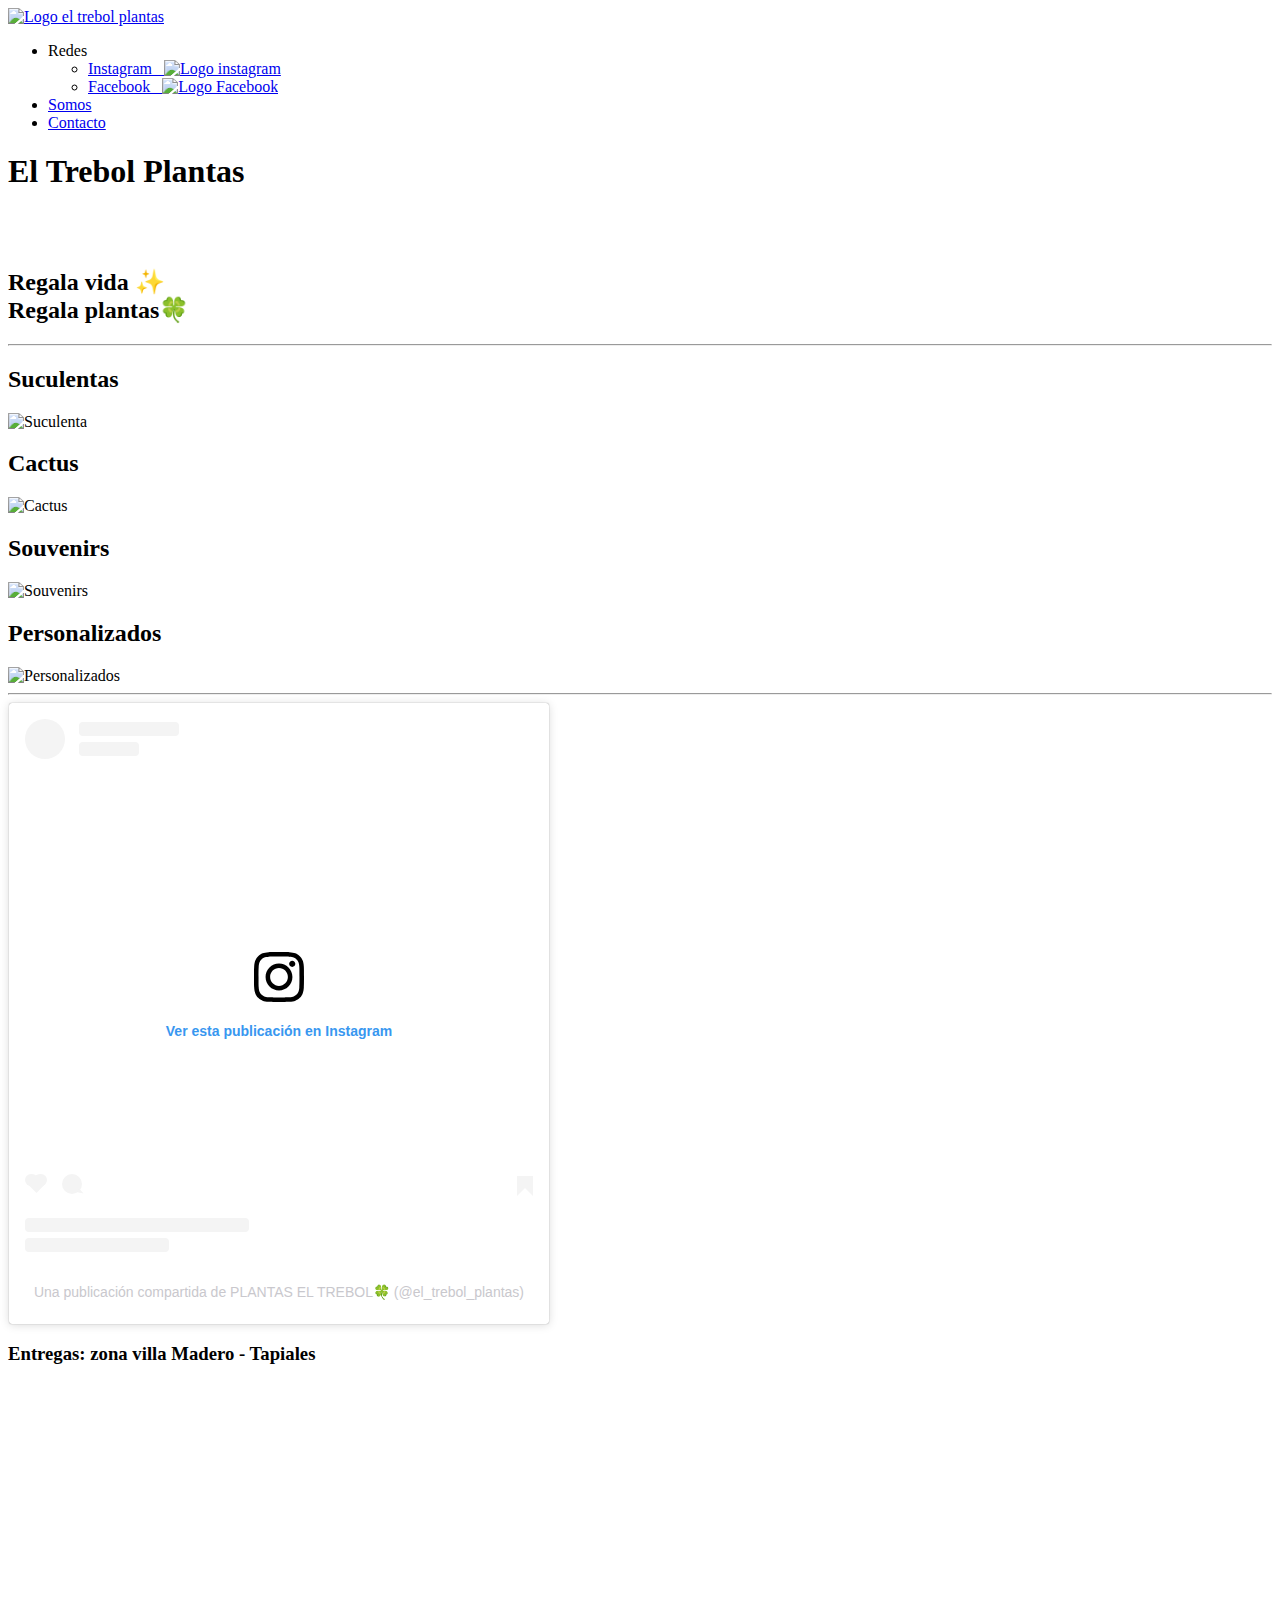
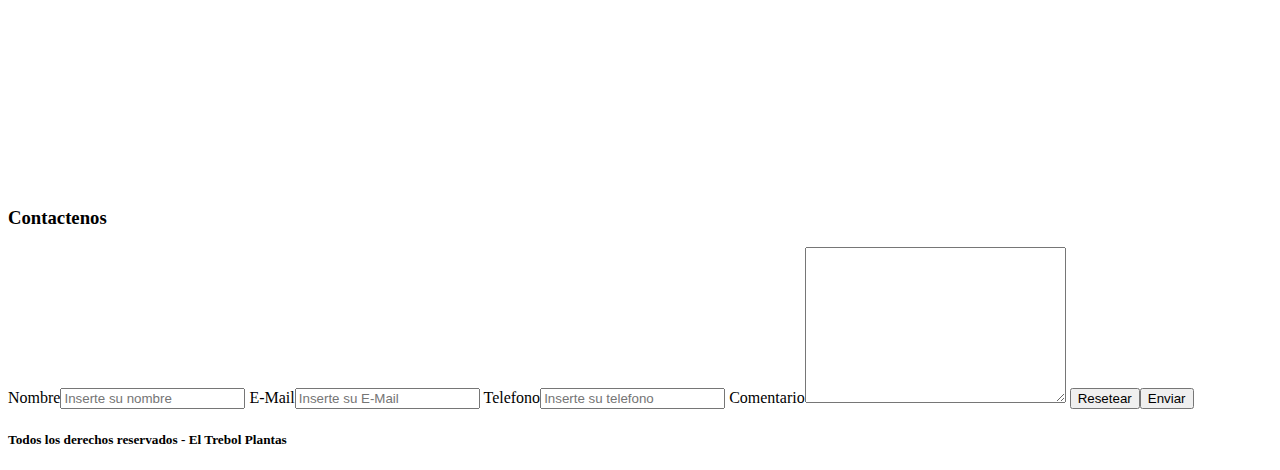
==== index.html @ a26e3735 "se modifica el link al css para deployar en github" ====
<!DOCTYPE html>
<html lang="es">
  <head>
    <meta charset="UTF-8" />
    <meta http-equiv="X-UA-Compatible" content="IE=edge" />
    <meta name="viewport" content="width=device-width, initial-scale=1.0" />
    <title>El Trebol Plantas</title>
    <link rel="stylesheet" href="./css/style.css" />
  </head>
  <body>
    <header>
      <a href="index.html"
        ><img
          src="/images/logoTrebol.jpg"
          alt="Logo el trebol plantas"
          class="logo"
      /></a>
      <nav>
        <ul class="navegacion">
          <li class="liDesplegable">
            Redes
            <ul class="listaDesplegable">
              <li class="desplegable">
                <a
                  href="https://www.instagram.com/el_trebol_plantas/"
                  target="_blank"
                  >Instagram &nbsp
                  <img src="/images/instagram.png" alt="Logo instagram"
                /></a>
              </li>
              <li class="desplegable">
                <a
                  href="https://www.facebook.com/ElTrebol.Plantas/"
                  target="_blank"
                  >Facebook &nbsp
                  <img src="/images/facebook.png" alt="Logo Facebook"
                /></a>
              </li>
            </ul>
          </li>
          <li><a href="somos.html">Somos</a></li>
          <li><a href="contacto.html">Contacto</a></li>
        </ul>
      </nav>
    </header>
    <main>
      <section class="principal">
        <h1 class="titulo"><strong>El Trebol Plantas</strong></h1>
        <br /><br />
        <h2 class="subtitulo">
          Regala vida ✨<br />
          Regala plantas🍀
        </h2>
      </section>
      <hr />
      <section class="productos">
        <div class="caja">
          <h2>Suculentas</h2>
          <img src="" alt="Suculenta" />
        </div>
        <div class="caja">
          <h2>Cactus</h2>
          <img src="" alt="Cactus" />
        </div>
        <div class="caja">
          <h2>Souvenirs</h2>
          <img src="" alt="Souvenirs" />
        </div>
        <div class="caja">
          <h2>Personalizados</h2>
          <img src="" alt="Personalizados" />
        </div>
      </section>
      <hr />
      <section>
        <blockquote
          class="instagram-media"
          data-instgrm-captioned
          data-instgrm-permalink="https://www.instagram.com/reel/CUITDx6glBO/?utm_source=ig_embed&amp;utm_campaign=loading"
          data-instgrm-version="14"
          style="
            background: #fff;
            border: 0;
            border-radius: 3px;
            box-shadow: 0 0 1px 0 rgba(0, 0, 0, 0.5),
              0 1px 10px 0 rgba(0, 0, 0, 0.15);
            margin: 1px;
            max-width: 540px;
            min-width: 326px;
            padding: 0;
            width: 99.375%;
            width: -webkit-calc(100% - 2px);
            width: calc(100% - 2px);
          "
        >
          <div style="padding: 16px">
            <a
              href="https://www.instagram.com/reel/CUITDx6glBO/?utm_source=ig_embed&amp;utm_campaign=loading"
              style="
                background: #ffffff;
                line-height: 0;
                padding: 0 0;
                text-align: center;
                text-decoration: none;
                width: 100%;
              "
              target="_blank"
            >
              <div
                style="display: flex; flex-direction: row; align-items: center"
              >
                <div
                  style="
                    background-color: #f4f4f4;
                    border-radius: 50%;
                    flex-grow: 0;
                    height: 40px;
                    margin-right: 14px;
                    width: 40px;
                  "
                ></div>
                <div
                  style="
                    display: flex;
                    flex-direction: column;
                    flex-grow: 1;
                    justify-content: center;
                  "
                >
                  <div
                    style="
                      background-color: #f4f4f4;
                      border-radius: 4px;
                      flex-grow: 0;
                      height: 14px;
                      margin-bottom: 6px;
                      width: 100px;
                    "
                  ></div>
                  <div
                    style="
                      background-color: #f4f4f4;
                      border-radius: 4px;
                      flex-grow: 0;
                      height: 14px;
                      width: 60px;
                    "
                  ></div>
                </div>
              </div>
              <div style="padding: 19% 0"></div>
              <div
                style="
                  display: block;
                  height: 50px;
                  margin: 0 auto 12px;
                  width: 50px;
                "
              >
                <svg
                  width="50px"
                  height="50px"
                  viewBox="0 0 60 60"
                  version="1.1"
                  xmlns="https://www.w3.org/2000/svg"
                  xmlns:xlink="https://www.w3.org/1999/xlink"
                >
                  <g
                    stroke="none"
                    stroke-width="1"
                    fill="none"
                    fill-rule="evenodd"
                  >
                    <g
                      transform="translate(-511.000000, -20.000000)"
                      fill="#000000"
                    >
                      <g>
                        <path
                          d="M556.869,30.41 C554.814,30.41 553.148,32.076 553.148,34.131 C553.148,36.186 554.814,37.852 556.869,37.852 C558.924,37.852 560.59,36.186 560.59,34.131 C560.59,32.076 558.924,30.41 556.869,30.41 M541,60.657 C535.114,60.657 530.342,55.887 530.342,50 C530.342,44.114 535.114,39.342 541,39.342 C546.887,39.342 551.658,44.114 551.658,50 C551.658,55.887 546.887,60.657 541,60.657 M541,33.886 C532.1,33.886 524.886,41.1 524.886,50 C524.886,58.899 532.1,66.113 541,66.113 C549.9,66.113 557.115,58.899 557.115,50 C557.115,41.1 549.9,33.886 541,33.886 M565.378,62.101 C565.244,65.022 564.756,66.606 564.346,67.663 C563.803,69.06 563.154,70.057 562.106,71.106 C561.058,72.155 560.06,72.803 558.662,73.347 C557.607,73.757 556.021,74.244 553.102,74.378 C549.944,74.521 548.997,74.552 541,74.552 C533.003,74.552 532.056,74.521 528.898,74.378 C525.979,74.244 524.393,73.757 523.338,73.347 C521.94,72.803 520.942,72.155 519.894,71.106 C518.846,70.057 518.197,69.06 517.654,67.663 C517.244,66.606 516.755,65.022 516.623,62.101 C516.479,58.943 516.448,57.996 516.448,50 C516.448,42.003 516.479,41.056 516.623,37.899 C516.755,34.978 517.244,33.391 517.654,32.338 C518.197,30.938 518.846,29.942 519.894,28.894 C520.942,27.846 521.94,27.196 523.338,26.654 C524.393,26.244 525.979,25.756 528.898,25.623 C532.057,25.479 533.004,25.448 541,25.448 C548.997,25.448 549.943,25.479 553.102,25.623 C556.021,25.756 557.607,26.244 558.662,26.654 C560.06,27.196 561.058,27.846 562.106,28.894 C563.154,29.942 563.803,30.938 564.346,32.338 C564.756,33.391 565.244,34.978 565.378,37.899 C565.522,41.056 565.552,42.003 565.552,50 C565.552,57.996 565.522,58.943 565.378,62.101 M570.82,37.631 C570.674,34.438 570.167,32.258 569.425,30.349 C568.659,28.377 567.633,26.702 565.965,25.035 C564.297,23.368 562.623,22.342 560.652,21.575 C558.743,20.834 556.562,20.326 553.369,20.18 C550.169,20.033 549.148,20 541,20 C532.853,20 531.831,20.033 528.631,20.18 C525.438,20.326 523.257,20.834 521.349,21.575 C519.376,22.342 517.703,23.368 516.035,25.035 C514.368,26.702 513.342,28.377 512.574,30.349 C511.834,32.258 511.326,34.438 511.181,37.631 C511.035,40.831 511,41.851 511,50 C511,58.147 511.035,59.17 511.181,62.369 C511.326,65.562 511.834,67.743 512.574,69.651 C513.342,71.625 514.368,73.296 516.035,74.965 C517.703,76.634 519.376,77.658 521.349,78.425 C523.257,79.167 525.438,79.673 528.631,79.82 C531.831,79.965 532.853,80.001 541,80.001 C549.148,80.001 550.169,79.965 553.369,79.82 C556.562,79.673 558.743,79.167 560.652,78.425 C562.623,77.658 564.297,76.634 565.965,74.965 C567.633,73.296 568.659,71.625 569.425,69.651 C570.167,67.743 570.674,65.562 570.82,62.369 C570.966,59.17 571,58.147 571,50 C571,41.851 570.966,40.831 570.82,37.631"
                        ></path>
                      </g>
                    </g>
                  </g>
                </svg>
              </div>
              <div style="padding-top: 8px">
                <div
                  style="
                    color: #3897f0;
                    font-family: Arial, sans-serif;
                    font-size: 14px;
                    font-style: normal;
                    font-weight: 550;
                    line-height: 18px;
                  "
                >
                  Ver esta publicación en Instagram
                </div>
              </div>
              <div style="padding: 12.5% 0"></div>
              <div
                style="
                  display: flex;
                  flex-direction: row;
                  margin-bottom: 14px;
                  align-items: center;
                "
              >
                <div>
                  <div
                    style="
                      background-color: #f4f4f4;
                      border-radius: 50%;
                      height: 12.5px;
                      width: 12.5px;
                      transform: translateX(0px) translateY(7px);
                    "
                  ></div>
                  <div
                    style="
                      background-color: #f4f4f4;
                      height: 12.5px;
                      transform: rotate(-45deg) translateX(3px) translateY(1px);
                      width: 12.5px;
                      flex-grow: 0;
                      margin-right: 14px;
                      margin-left: 2px;
                    "
                  ></div>
                  <div
                    style="
                      background-color: #f4f4f4;
                      border-radius: 50%;
                      height: 12.5px;
                      width: 12.5px;
                      transform: translateX(9px) translateY(-18px);
                    "
                  ></div>
                </div>
                <div style="margin-left: 8px">
                  <div
                    style="
                      background-color: #f4f4f4;
                      border-radius: 50%;
                      flex-grow: 0;
                      height: 20px;
                      width: 20px;
                    "
                  ></div>
                  <div
                    style="
                      width: 0;
                      height: 0;
                      border-top: 2px solid transparent;
                      border-left: 6px solid #f4f4f4;
                      border-bottom: 2px solid transparent;
                      transform: translateX(16px) translateY(-4px) rotate(30deg);
                    "
                  ></div>
                </div>
                <div style="margin-left: auto">
                  <div
                    style="
                      width: 0px;
                      border-top: 8px solid #f4f4f4;
                      border-right: 8px solid transparent;
                      transform: translateY(16px);
                    "
                  ></div>
                  <div
                    style="
                      background-color: #f4f4f4;
                      flex-grow: 0;
                      height: 12px;
                      width: 16px;
                      transform: translateY(-4px);
                    "
                  ></div>
                  <div
                    style="
                      width: 0;
                      height: 0;
                      border-top: 8px solid #f4f4f4;
                      border-left: 8px solid transparent;
                      transform: translateY(-4px) translateX(8px);
                    "
                  ></div>
                </div>
              </div>
              <div
                style="
                  display: flex;
                  flex-direction: column;
                  flex-grow: 1;
                  justify-content: center;
                  margin-bottom: 24px;
                "
              >
                <div
                  style="
                    background-color: #f4f4f4;
                    border-radius: 4px;
                    flex-grow: 0;
                    height: 14px;
                    margin-bottom: 6px;
                    width: 224px;
                  "
                ></div>
                <div
                  style="
                    background-color: #f4f4f4;
                    border-radius: 4px;
                    flex-grow: 0;
                    height: 14px;
                    width: 144px;
                  "
                ></div></div
            ></a>
            <p
              style="
                color: #c9c8cd;
                font-family: Arial, sans-serif;
                font-size: 14px;
                line-height: 17px;
                margin-bottom: 0;
                margin-top: 8px;
                overflow: hidden;
                padding: 8px 0 7px;
                text-align: center;
                text-overflow: ellipsis;
                white-space: nowrap;
              "
            >
              <a
                href="https://www.instagram.com/reel/CUITDx6glBO/?utm_source=ig_embed&amp;utm_campaign=loading"
                style="
                  color: #c9c8cd;
                  font-family: Arial, sans-serif;
                  font-size: 14px;
                  font-style: normal;
                  font-weight: normal;
                  line-height: 17px;
                  text-decoration: none;
                "
                target="_blank"
                >Una publicación compartida de PLANTAS EL TREBOL🍀
                (@el_trebol_plantas)</a
              >
            </p>
          </div>
        </blockquote>
        <script async src="//www.instagram.com/embed.js"></script>
      </section>
    </main>
    <footer>
      <div>
        <h3>Entregas: zona villa Madero - Tapiales</h3>
        <iframe
          src="https://www.google.com/maps/embed?pb=!1m18!1m12!1m3!1d21910.16929991405!2d-58.51365869014708!3d-34.690864891636544!2m3!1f0!2f0!3f0!3m2!1i1024!2i768!4f13.1!3m3!1m2!1s0x95bcced60f1e1f29%3A0x234b05c93b0b7d67!2sPlaza%20Tapiales!5e0!3m2!1ses!2sar!4v1666838364319!5m2!1ses!2sar"
          width="600"
          height="400"
          style="border: 0"
          allowfullscreen=""
          loading="lazy"
          referrerpolicy="no-referrer-when-downgrade"
        ></iframe>
      </div>
      <div class="formulario">
        <h3>Contactenos</h3>
        <form action="">
          <label for="nombre">Nombre</label
          ><input type="text" name="nombre" placeholder="Inserte su nombre" />
          <label for="mail">E-Mail</label
          ><input type="email" name="mail" placeholder="Inserte su E-Mail" />
          <label for="tel">Telefono</label
          ><input type="number" name="tel" placeholder="Inserte su telefono" />
          <label for="comentario">Comentario</label
          ><textarea name="comentario" id="" cols="30" rows="10"></textarea>
          <button>Resetear</button><button>Enviar</button>
        </form>
      </div>
      <h5>Todos los derechos reservados - El Trebol Plantas</h5>
    </footer>
  </body>
</html>
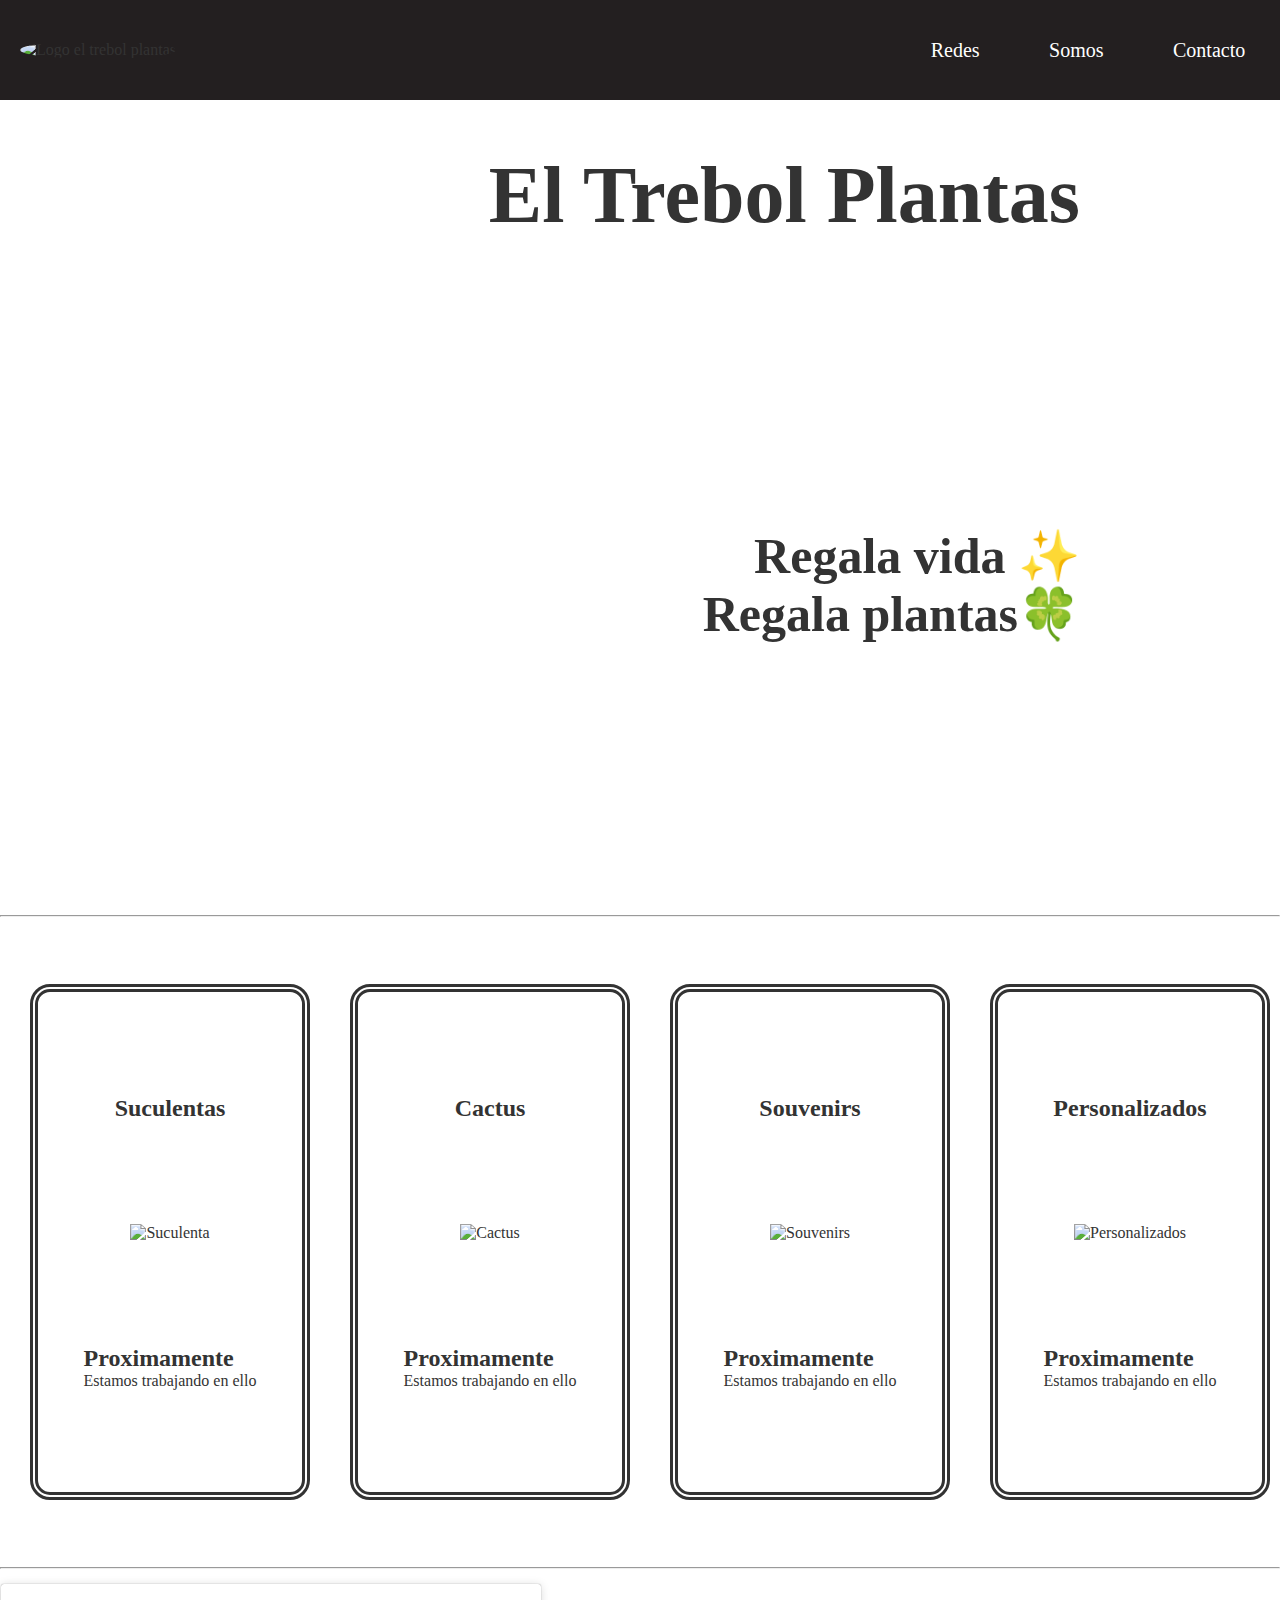
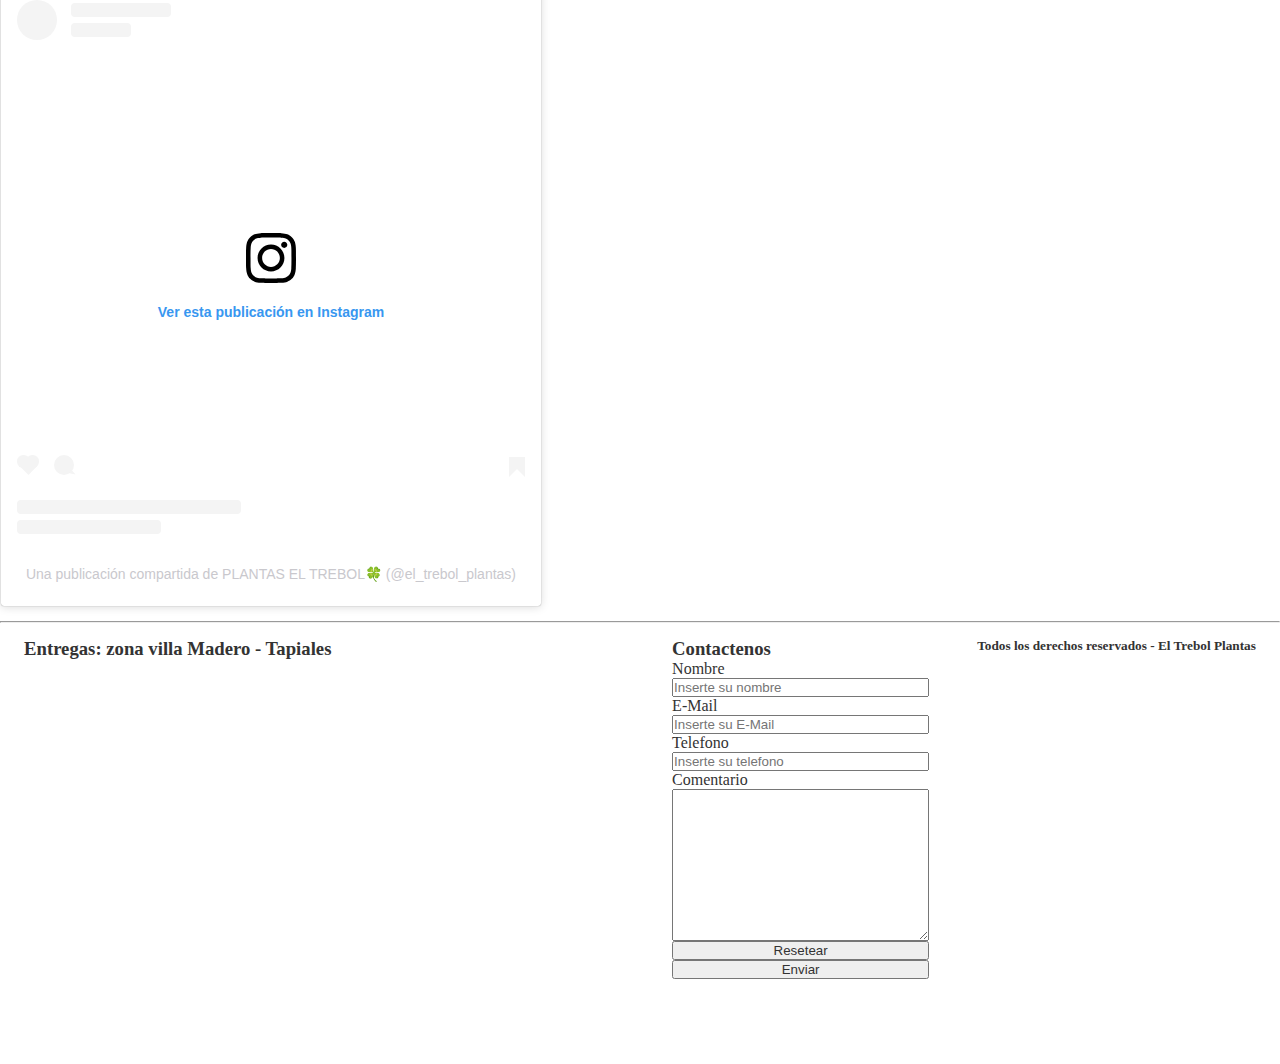
==== commit 96ad0ca1: "se modifica link para deployar en github, falta completar" ====
--- a/index.html
+++ b/index.html
@@ -11,7 +11,7 @@
     <header>
       <a href="index.html"
         ><img
-          src="/images/logoTrebol.jpg"
+          src="./images/logoTrebol.jpg"
           alt="Logo el trebol plantas"
           class="logo"
       /></a>
@@ -25,7 +25,7 @@
                   href="https://www.instagram.com/el_trebol_plantas/"
                   target="_blank"
                   >Instagram &nbsp
-                  <img src="/images/instagram.png" alt="Logo instagram"
+                  <img src="./images/instagram.png" alt="Logo instagram"
                 /></a>
               </li>
               <li class="desplegable">
@@ -33,7 +33,7 @@
                   href="https://www.facebook.com/ElTrebol.Plantas/"
                   target="_blank"
                   >Facebook &nbsp
-                  <img src="/images/facebook.png" alt="Logo Facebook"
+                  <img src="./images/facebook.png" alt="Logo Facebook"
                 /></a>
               </li>
             </ul>
@@ -57,18 +57,34 @@
         <div class="caja">
           <h2>Suculentas</h2>
           <img src="" alt="Suculenta" />
+          <div>
+            <h2>Proximamente</h2>
+            <p>Estamos trabajando en ello</p>
+          </div>
         </div>
         <div class="caja">
           <h2>Cactus</h2>
           <img src="" alt="Cactus" />
+          <div>
+            <h2>Proximamente</h2>
+            <p>Estamos trabajando en ello</p>
+          </div>
         </div>
         <div class="caja">
           <h2>Souvenirs</h2>
           <img src="" alt="Souvenirs" />
+          <div>
+            <h2>Proximamente</h2>
+            <p>Estamos trabajando en ello</p>
+          </div>
         </div>
         <div class="caja">
           <h2>Personalizados</h2>
           <img src="" alt="Personalizados" />
+          <div>
+            <h2>Proximamente</h2>
+            <p>Estamos trabajando en ello</p>
+          </div>
         </div>
       </section>
       <hr />
@@ -352,6 +368,7 @@
         </blockquote>
         <script async src="//www.instagram.com/embed.js"></script>
       </section>
+      <hr />
     </main>
     <footer>
       <div>
--- a/css/style.css
+++ b/css/style.css
@@ -0,0 +1,129 @@
+* {
+    color: #333;
+    margin: 0px;
+    padding: 0px;
+    list-style: none;
+}
+
+a {
+    text-decoration: none;
+}
+
+hr {
+    margin: 15px 0px 15px 0px;
+}
+
+body{
+    width: 100%;
+    height: 100vh;
+}
+
+header {
+    width: 100%;
+    height: 100px;
+    display: flex;
+    justify-content: space-between;
+    background: url(../images/cactus.jpg) center center no-repeat #231f20;
+    background-size: contain;
+    align-items: center;
+    flex-wrap: wrap;
+}
+
+.logo {
+    width: 80px;
+    height: 80px;
+    border-radius: 50%;
+    margin-left: 20px;
+    cursor: pointer;
+}
+
+header nav{
+    width: 30vw;
+}
+
+.navegacion {
+
+    display: flex;
+    flex-wrap: wrap;
+    justify-content: space-around;
+}
+
+.navegacion li {
+color: white;
+text-align: center;
+font-size: 20px;
+
+}
+
+.navegacion li a{
+   cursor: pointer;
+   color: white;
+}
+
+.listaDesplegable {
+    position: absolute;
+    display: none;
+}
+
+.liDesplegable:hover .listaDesplegable {
+    display: block;
+}
+
+.desplegable {
+    padding: 15px 10px 15px 10px;
+    background: #231f20;
+    
+}
+
+.principal {
+    width: 100%;
+    height: calc(100vh - 100px);
+    background: url(../images/fondoPrincipal.png) left center no-repeat fixed;
+    background-size: cover;
+    text-align: right;
+}
+
+.titulo {
+    font-size: 80px;
+    padding: 50px 200px 150px 50px;
+
+}
+
+.subtitulo {
+    font-size: 50px;
+    padding: 100px 200px 100px 50px;
+}
+
+.productos {
+    width: 100%;
+    min-height: 600px;
+    display: flex;
+    justify-content: space-around;
+    align-items: center;
+    padding: 10px;
+}
+
+.caja {
+    width: 300px;
+    height: 500px;
+    border: 2px ;
+    border-style: double;
+    border-width: 8px;
+    margin: 20px;
+    border-radius: 20px;
+    display: flex;
+    flex-direction: column;
+    align-items: center;
+    justify-content: space-evenly;
+}
+
+footer {
+    width: 100%;
+    display: flex;
+    justify-content: space-around;
+}
+
+form {
+    display: flex;
+    flex-direction: column;
+}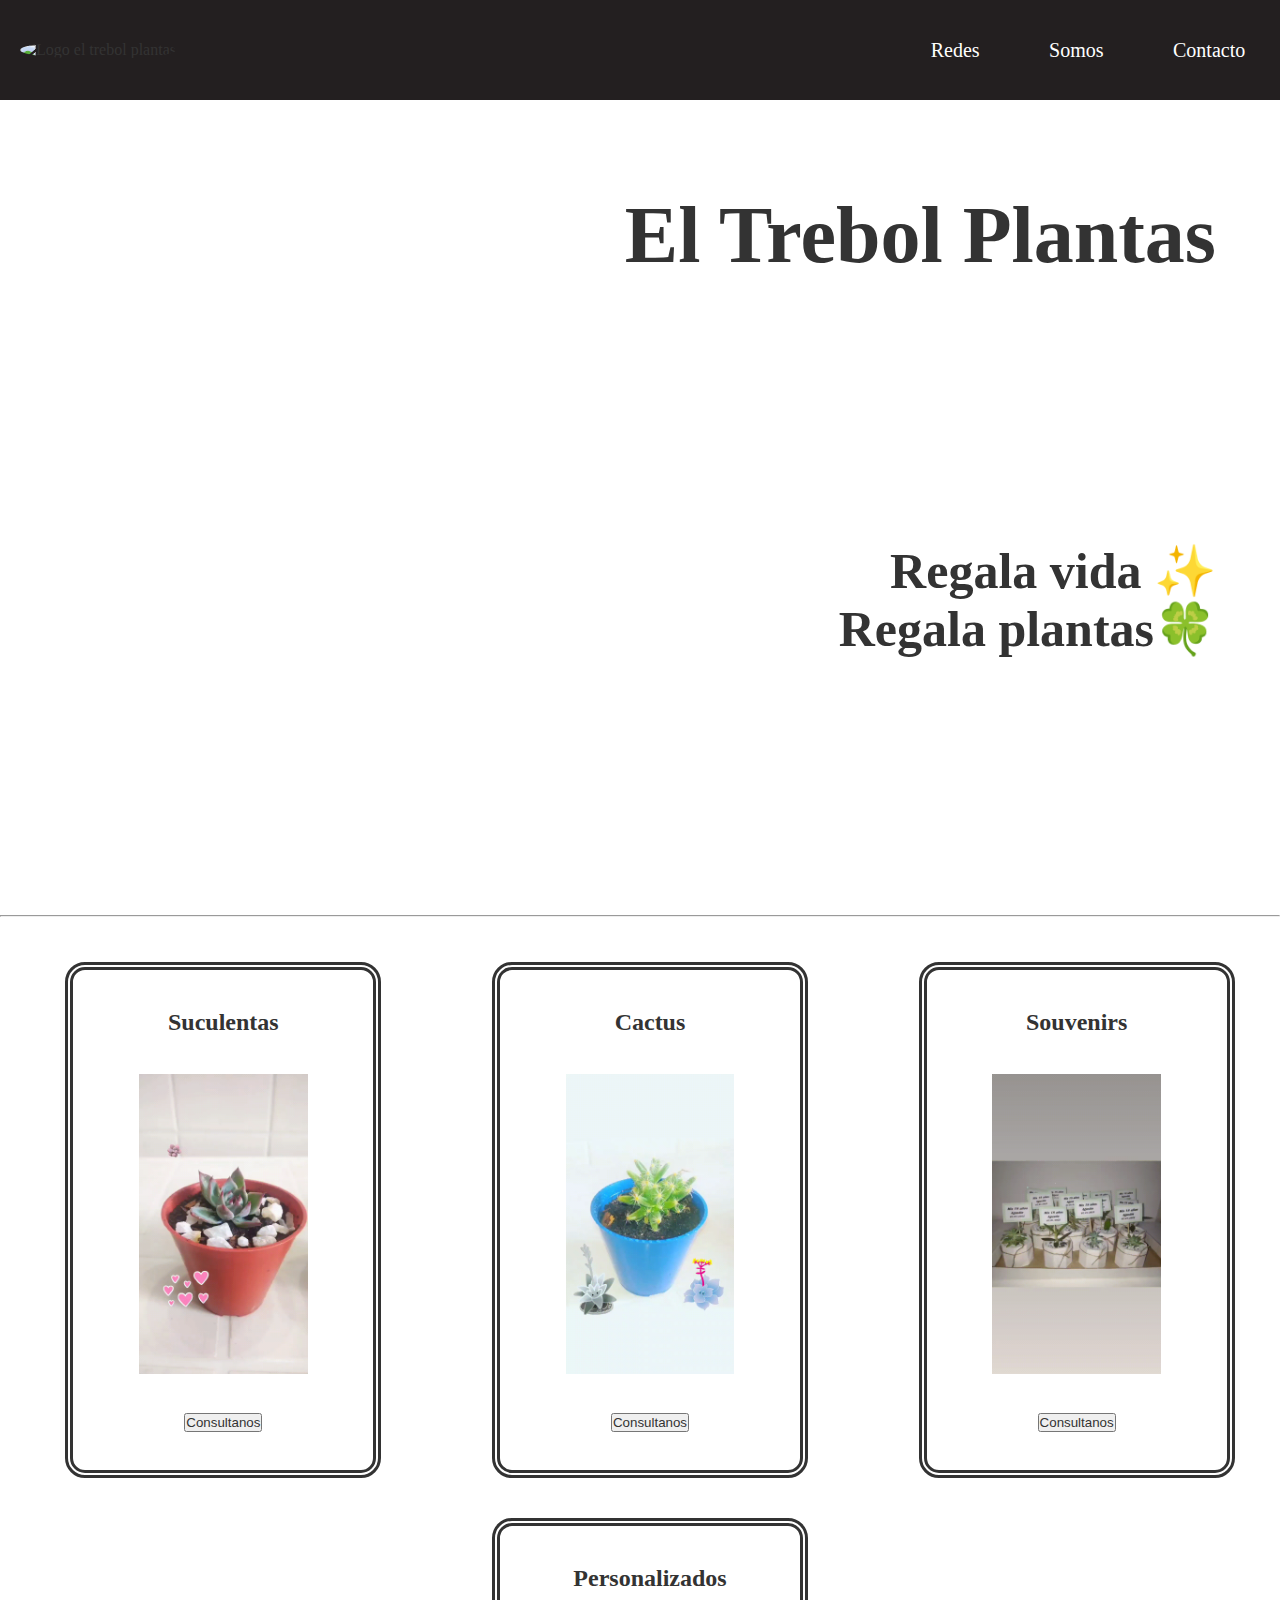
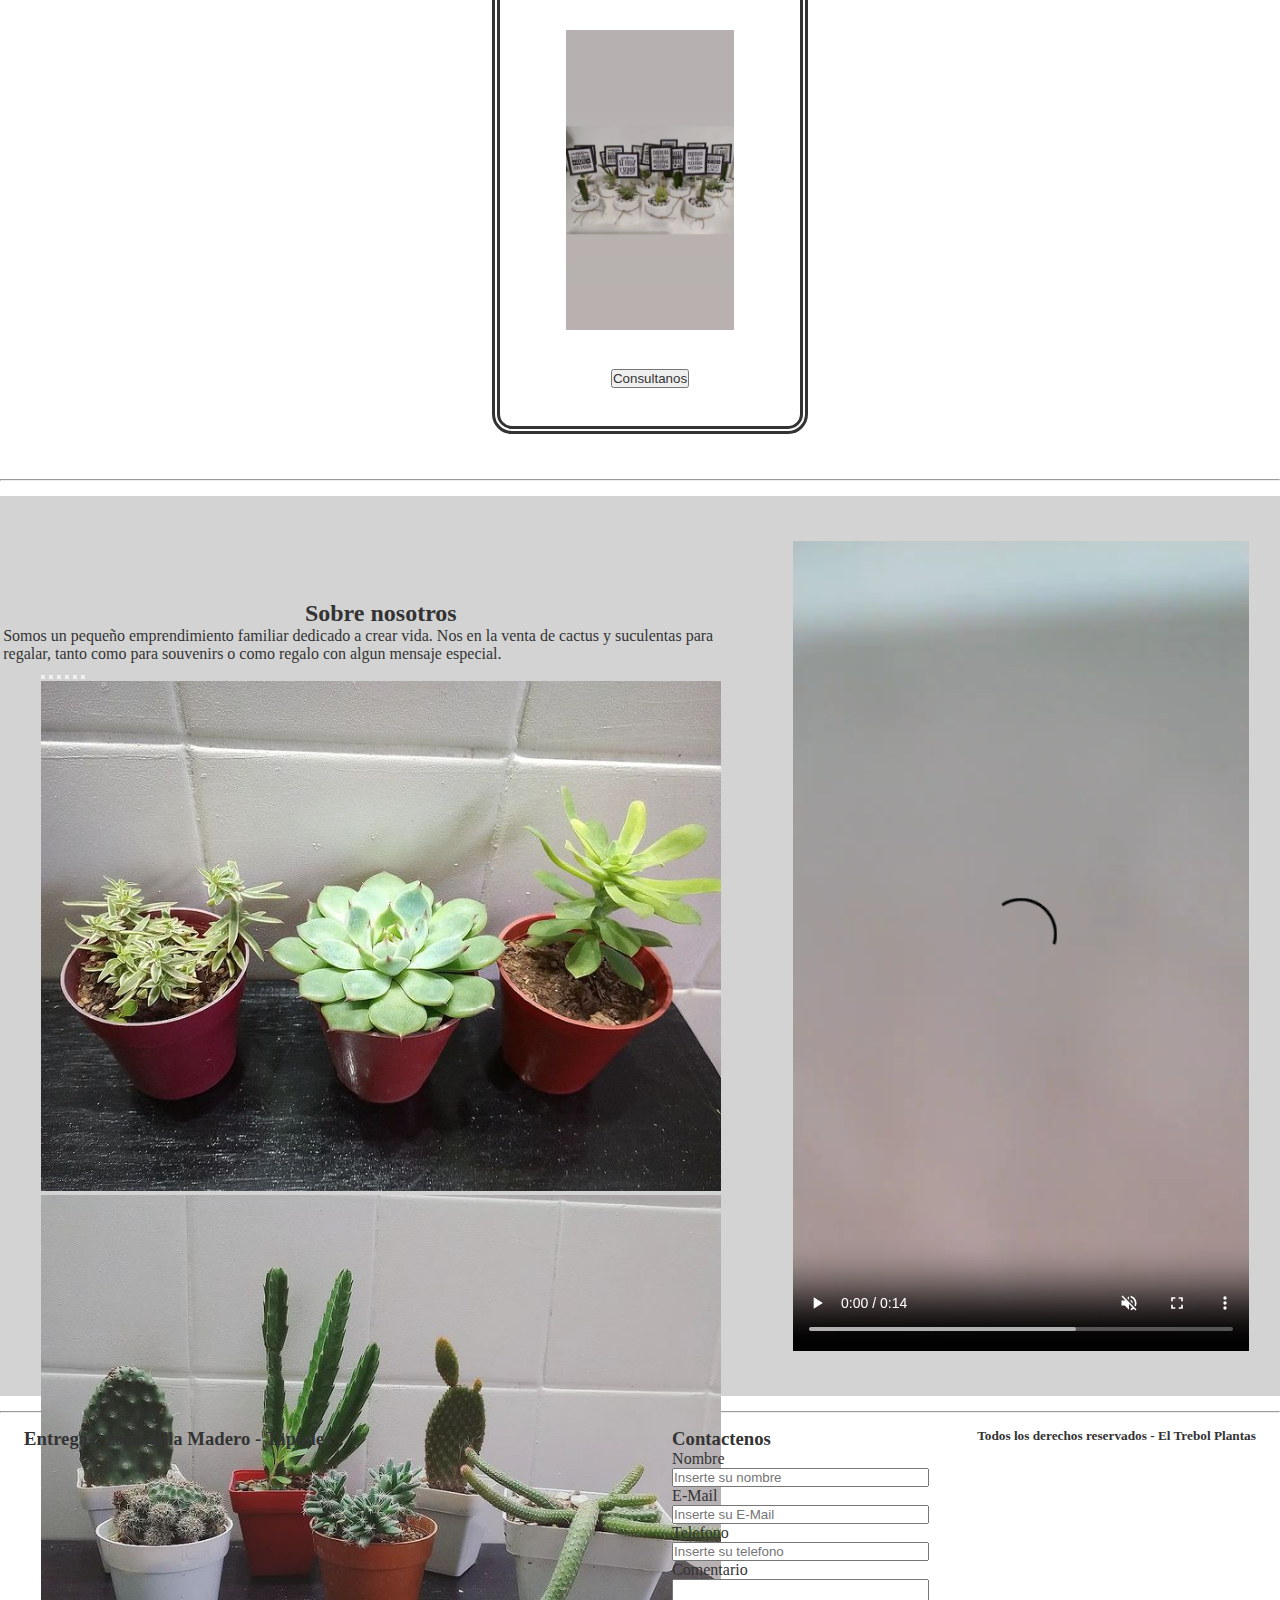
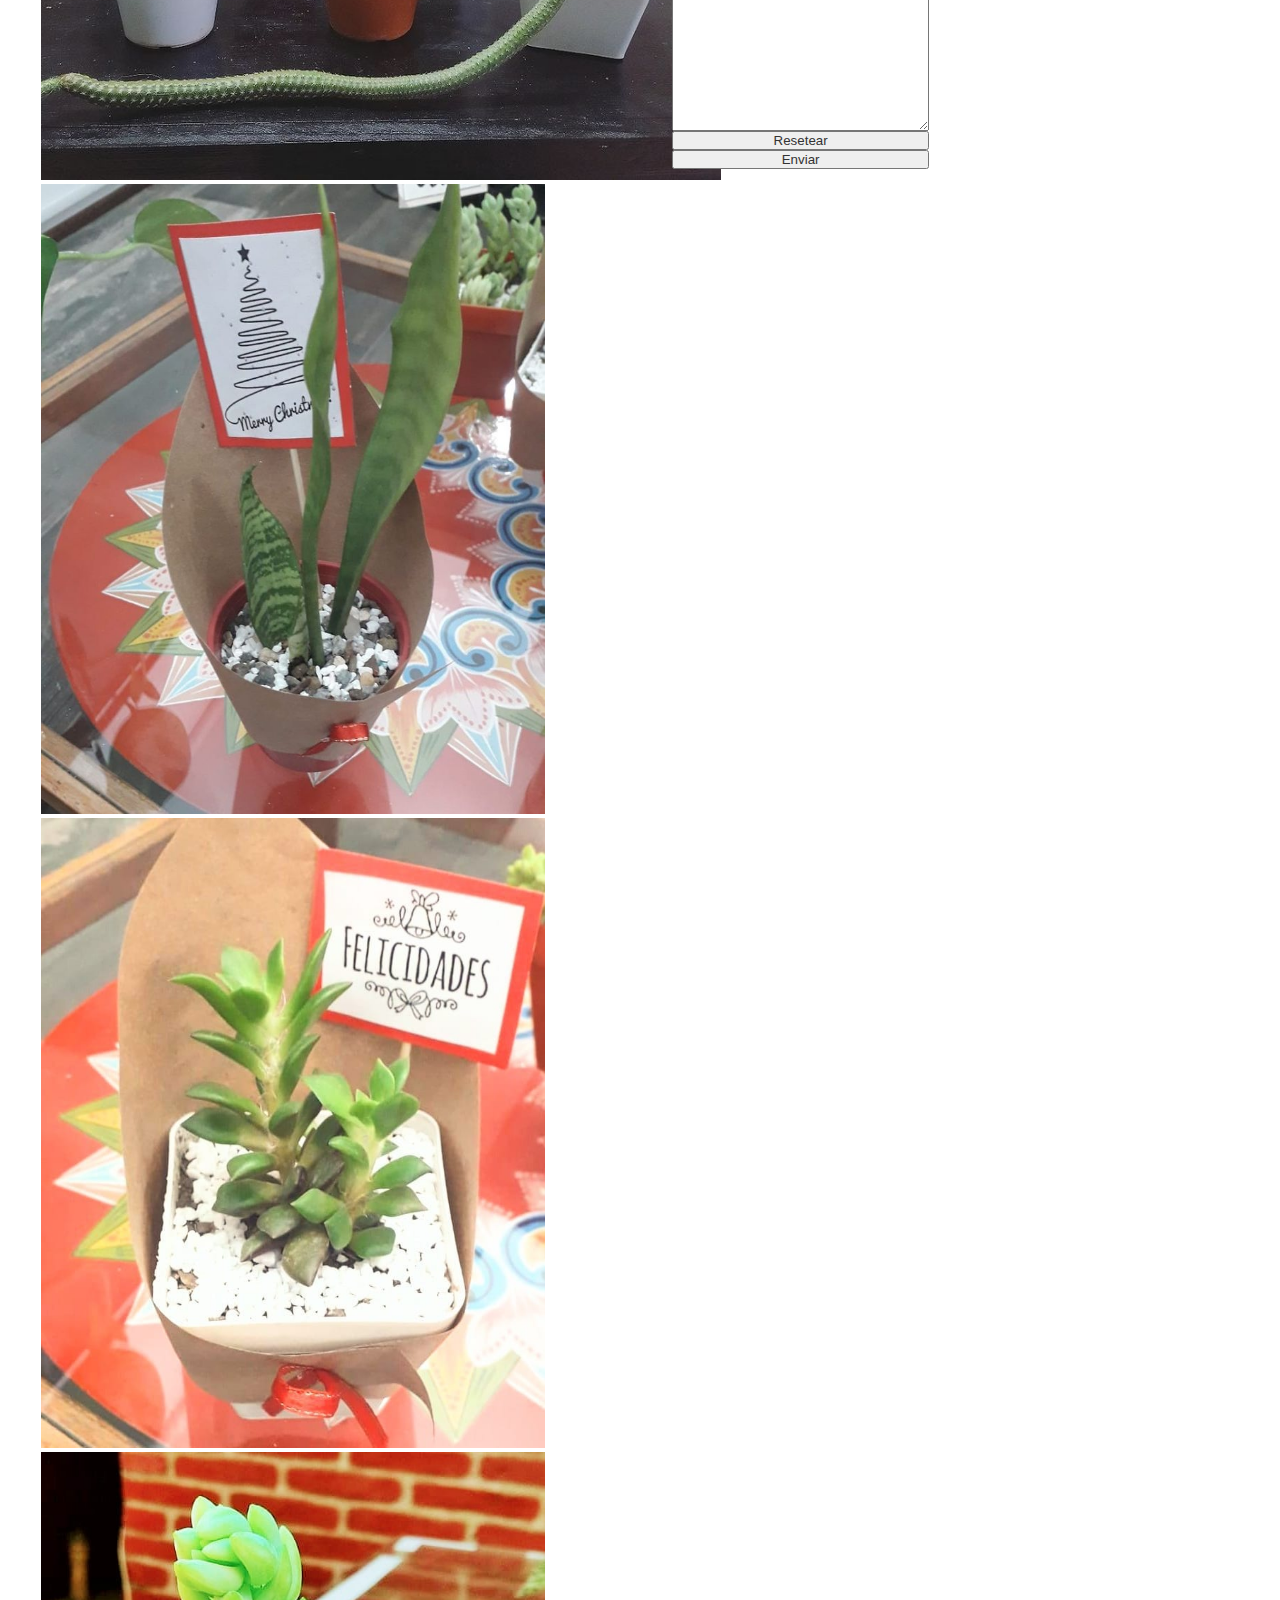
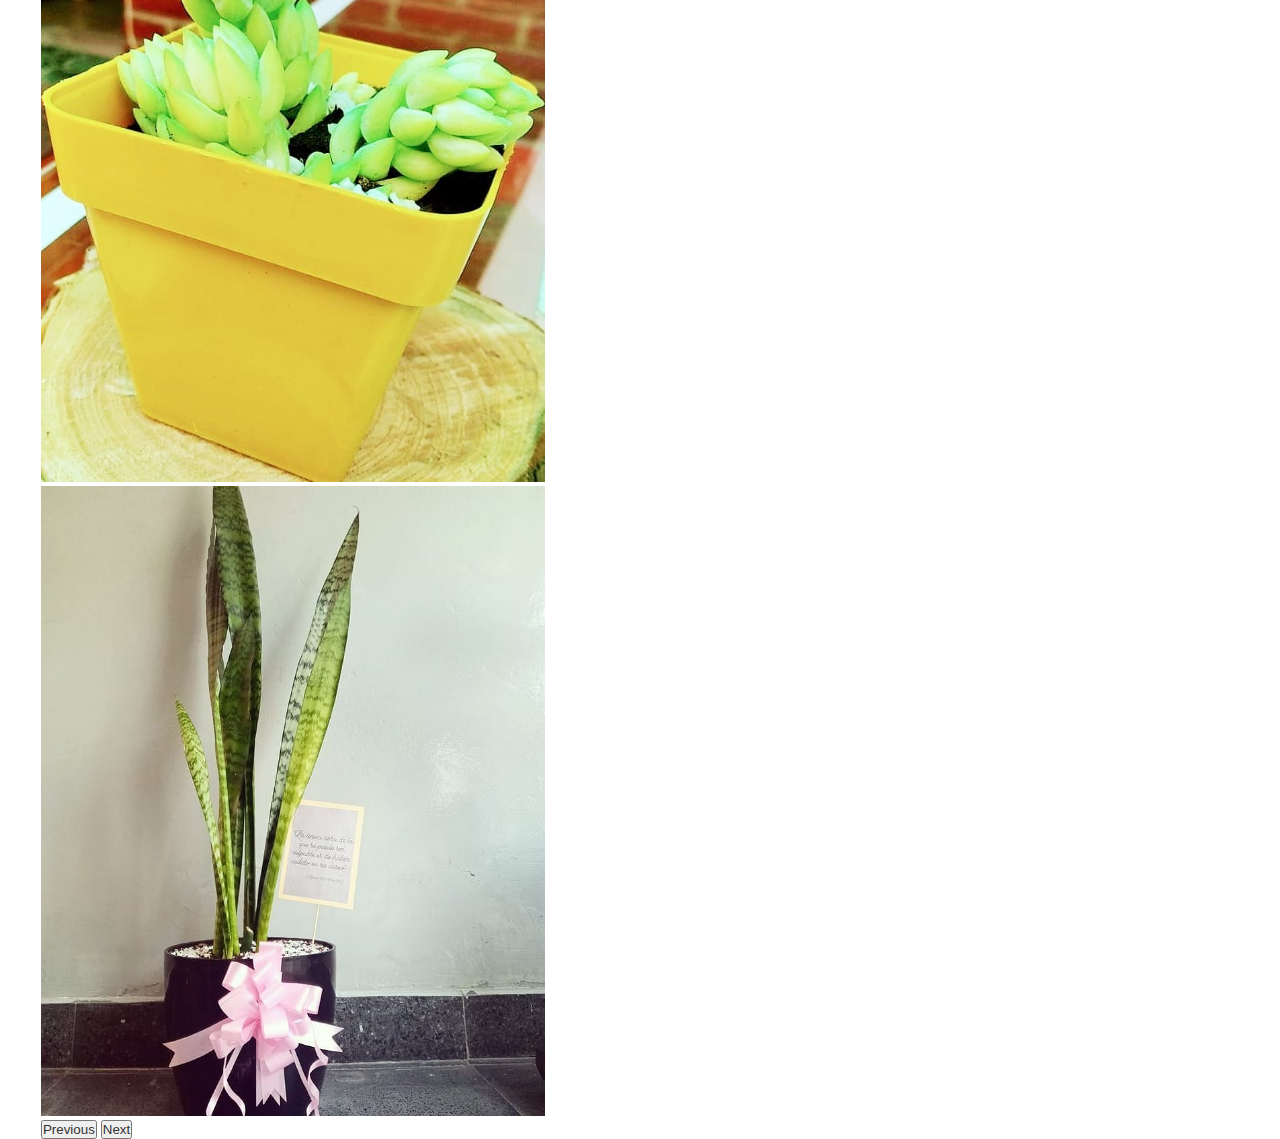
==== commit 52f72433: "se agrega bootstrap, primera version" ====
--- a/index.html
+++ b/index.html
@@ -5,6 +5,13 @@
     <meta http-equiv="X-UA-Compatible" content="IE=edge" />
     <meta name="viewport" content="width=device-width, initial-scale=1.0" />
     <title>El Trebol Plantas</title>
+    <!-- CSS only -->
+    <link
+      href="https://cdn.jsdelivr.net/npm/bootstrap@5.2.2/dist/css/bootstrap.min.css"
+      rel="stylesheet"
+      integrity="sha384-Zenh87qX5JnK2Jl0vWa8Ck2rdkQ2Bzep5IDxbcnCeuOxjzrPF/et3URy9Bv1WTRi"
+      crossorigin="anonymous"
+    />
     <link rel="stylesheet" href="./css/style.css" />
   </head>
   <body>
@@ -38,8 +45,8 @@
               </li>
             </ul>
           </li>
-          <li><a href="somos.html">Somos</a></li>
-          <li><a href="contacto.html">Contacto</a></li>
+          <li><a href="#somos">Somos</a></li>
+          <li><a href="./views/contacto.html">Contacto</a></li>
         </ul>
       </nav>
     </header>
@@ -56,317 +63,160 @@
       <section class="productos">
         <div class="caja">
           <h2>Suculentas</h2>
-          <img src="" alt="Suculenta" />
-          <div>
-            <h2>Proximamente</h2>
-            <p>Estamos trabajando en ello</p>
-          </div>
+          <img src="./images/suculentas.gif" alt="Suculenta" />
+          <button type="button" class="btn btn-info">Consultanos</button>
         </div>
         <div class="caja">
           <h2>Cactus</h2>
-          <img src="" alt="Cactus" />
-          <div>
-            <h2>Proximamente</h2>
-            <p>Estamos trabajando en ello</p>
-          </div>
+          <img src="./images/cactus2.gif" alt="Cactus" />
+          <button type="button" class="btn btn-info">Consultanos</button>
         </div>
         <div class="caja">
           <h2>Souvenirs</h2>
-          <img src="" alt="Souvenirs" />
-          <div>
-            <h2>Proximamente</h2>
-            <p>Estamos trabajando en ello</p>
-          </div>
+          <img src="./images/souvenir.gif" alt="Souvenirs" />
+          <button type="button" class="btn btn-info">Consultanos</button>
         </div>
         <div class="caja">
           <h2>Personalizados</h2>
-          <img src="" alt="Personalizados" />
-          <div>
-            <h2>Proximamente</h2>
-            <p>Estamos trabajando en ello</p>
-          </div>
+          <img src="./images/personalizadas.gif" alt="Personalizados" />
+          <button type="button" class="btn btn-info">Consultanos</button>
         </div>
       </section>
       <hr />
-      <section>
-        <blockquote
-          class="instagram-media"
-          data-instgrm-captioned
-          data-instgrm-permalink="https://www.instagram.com/reel/CUITDx6glBO/?utm_source=ig_embed&amp;utm_campaign=loading"
-          data-instgrm-version="14"
-          style="
-            background: #fff;
-            border: 0;
-            border-radius: 3px;
-            box-shadow: 0 0 1px 0 rgba(0, 0, 0, 0.5),
-              0 1px 10px 0 rgba(0, 0, 0, 0.15);
-            margin: 1px;
-            max-width: 540px;
-            min-width: 326px;
-            padding: 0;
-            width: 99.375%;
-            width: -webkit-calc(100% - 2px);
-            width: calc(100% - 2px);
-          "
-        >
-          <div style="padding: 16px">
-            <a
-              href="https://www.instagram.com/reel/CUITDx6glBO/?utm_source=ig_embed&amp;utm_campaign=loading"
-              style="
-                background: #ffffff;
-                line-height: 0;
-                padding: 0 0;
-                text-align: center;
-                text-decoration: none;
-                width: 100%;
-              "
-              target="_blank"
+      <section id="somos">
+        <div class="resumen-fotos">
+          <h2>Sobre nosotros</h2>
+          <p>
+            Somos un pequeño emprendimiento familiar dedicado a crear vida. Nos
+            en la venta de cactus y suculentas para regalar, tanto como para
+            souvenirs o como regalo con algun mensaje especial.
+          </p>
+          <div
+            id="carouselExampleIndicators"
+            class="carousel slide carousel-dark"
+            data-bs-interval="5000"
+            data-bs-ride="carousel"
+          >
+            <div class="carousel-indicators">
+              <button
+                type="button"
+                data-bs-target="#carouselExampleIndicators"
+                data-bs-slide-to="0"
+                class="active"
+                aria-current="true"
+                aria-label="Slide 1"
+              ></button>
+              <button
+                type="button"
+                data-bs-target="#carouselExampleIndicators"
+                data-bs-slide-to="1"
+                aria-label="Slide 2"
+              ></button>
+              <button
+                type="button"
+                data-bs-target="#carouselExampleIndicators"
+                data-bs-slide-to="2"
+                aria-label="Slide 3"
+              ></button>
+              <button
+                type="button"
+                data-bs-target="#carouselExampleIndicators"
+                data-bs-slide-to="3"
+                aria-label="Slide 4"
+              ></button>
+              <button
+                type="button"
+                data-bs-target="#carouselExampleIndicators"
+                data-bs-slide-to="4"
+                aria-label="Slide 5"
+              ></button>
+              <button
+                type="button"
+                data-bs-target="#carouselExampleIndicators"
+                data-bs-slide-to="5"
+                aria-label="Slide 6"
+              ></button>
+            </div>
+            <div class="carousel-inner">
+              <div class="carousel-item active">
+                <img
+                  src="./images/carousel/carousel1.jpg"
+                  class="d-block w-100"
+                  alt="..."
+                />
+              </div>
+              <div class="carousel-item">
+                <img
+                  src="./images/carousel/carousel2.jpg"
+                  class="d-block w-100"
+                  alt="..."
+                />
+              </div>
+              <div class="carousel-item">
+                <img
+                  src="./images/carousel/carousel3.jpg"
+                  class="d-block w-100"
+                  alt="..."
+                />
+              </div>
+              <div class="carousel-item">
+                <img
+                  src="./images/carousel/carousel4.jpg"
+                  class="d-block w-100"
+                  alt="..."
+                />
+              </div>
+              <div class="carousel-item">
+                <img
+                  src="./images/carousel/carousel5.jpg"
+                  class="d-block w-100"
+                  alt="..."
+                />
+              </div>
+              <div class="carousel-item">
+                <img
+                  src="./images/carousel/carousel6.jpg"
+                  class="d-block w-100"
+                  alt="..."
+                />
+              </div>
+            </div>
+            <button
+              class="carousel-control-prev"
+              type="button"
+              data-bs-target="#carouselExampleIndicators"
+              data-bs-slide="prev"
             >
-              <div
-                style="display: flex; flex-direction: row; align-items: center"
-              >
-                <div
-                  style="
-                    background-color: #f4f4f4;
-                    border-radius: 50%;
-                    flex-grow: 0;
-                    height: 40px;
-                    margin-right: 14px;
-                    width: 40px;
-                  "
-                ></div>
-                <div
-                  style="
-                    display: flex;
-                    flex-direction: column;
-                    flex-grow: 1;
-                    justify-content: center;
-                  "
-                >
-                  <div
-                    style="
-                      background-color: #f4f4f4;
-                      border-radius: 4px;
-                      flex-grow: 0;
-                      height: 14px;
-                      margin-bottom: 6px;
-                      width: 100px;
-                    "
-                  ></div>
-                  <div
-                    style="
-                      background-color: #f4f4f4;
-                      border-radius: 4px;
-                      flex-grow: 0;
-                      height: 14px;
-                      width: 60px;
-                    "
-                  ></div>
-                </div>
-              </div>
-              <div style="padding: 19% 0"></div>
-              <div
-                style="
-                  display: block;
-                  height: 50px;
-                  margin: 0 auto 12px;
-                  width: 50px;
-                "
-              >
-                <svg
-                  width="50px"
-                  height="50px"
-                  viewBox="0 0 60 60"
-                  version="1.1"
-                  xmlns="https://www.w3.org/2000/svg"
-                  xmlns:xlink="https://www.w3.org/1999/xlink"
-                >
-                  <g
-                    stroke="none"
-                    stroke-width="1"
-                    fill="none"
-                    fill-rule="evenodd"
-                  >
-                    <g
-                      transform="translate(-511.000000, -20.000000)"
-                      fill="#000000"
-                    >
-                      <g>
-                        <path
-                          d="M556.869,30.41 C554.814,30.41 553.148,32.076 553.148,34.131 C553.148,36.186 554.814,37.852 556.869,37.852 C558.924,37.852 560.59,36.186 560.59,34.131 C560.59,32.076 558.924,30.41 556.869,30.41 M541,60.657 C535.114,60.657 530.342,55.887 530.342,50 C530.342,44.114 535.114,39.342 541,39.342 C546.887,39.342 551.658,44.114 551.658,50 C551.658,55.887 546.887,60.657 541,60.657 M541,33.886 C532.1,33.886 524.886,41.1 524.886,50 C524.886,58.899 532.1,66.113 541,66.113 C549.9,66.113 557.115,58.899 557.115,50 C557.115,41.1 549.9,33.886 541,33.886 M565.378,62.101 C565.244,65.022 564.756,66.606 564.346,67.663 C563.803,69.06 563.154,70.057 562.106,71.106 C561.058,72.155 560.06,72.803 558.662,73.347 C557.607,73.757 556.021,74.244 553.102,74.378 C549.944,74.521 548.997,74.552 541,74.552 C533.003,74.552 532.056,74.521 528.898,74.378 C525.979,74.244 524.393,73.757 523.338,73.347 C521.94,72.803 520.942,72.155 519.894,71.106 C518.846,70.057 518.197,69.06 517.654,67.663 C517.244,66.606 516.755,65.022 516.623,62.101 C516.479,58.943 516.448,57.996 516.448,50 C516.448,42.003 516.479,41.056 516.623,37.899 C516.755,34.978 517.244,33.391 517.654,32.338 C518.197,30.938 518.846,29.942 519.894,28.894 C520.942,27.846 521.94,27.196 523.338,26.654 C524.393,26.244 525.979,25.756 528.898,25.623 C532.057,25.479 533.004,25.448 541,25.448 C548.997,25.448 549.943,25.479 553.102,25.623 C556.021,25.756 557.607,26.244 558.662,26.654 C560.06,27.196 561.058,27.846 562.106,28.894 C563.154,29.942 563.803,30.938 564.346,32.338 C564.756,33.391 565.244,34.978 565.378,37.899 C565.522,41.056 565.552,42.003 565.552,50 C565.552,57.996 565.522,58.943 565.378,62.101 M570.82,37.631 C570.674,34.438 570.167,32.258 569.425,30.349 C568.659,28.377 567.633,26.702 565.965,25.035 C564.297,23.368 562.623,22.342 560.652,21.575 C558.743,20.834 556.562,20.326 553.369,20.18 C550.169,20.033 549.148,20 541,20 C532.853,20 531.831,20.033 528.631,20.18 C525.438,20.326 523.257,20.834 521.349,21.575 C519.376,22.342 517.703,23.368 516.035,25.035 C514.368,26.702 513.342,28.377 512.574,30.349 C511.834,32.258 511.326,34.438 511.181,37.631 C511.035,40.831 511,41.851 511,50 C511,58.147 511.035,59.17 511.181,62.369 C511.326,65.562 511.834,67.743 512.574,69.651 C513.342,71.625 514.368,73.296 516.035,74.965 C517.703,76.634 519.376,77.658 521.349,78.425 C523.257,79.167 525.438,79.673 528.631,79.82 C531.831,79.965 532.853,80.001 541,80.001 C549.148,80.001 550.169,79.965 553.369,79.82 C556.562,79.673 558.743,79.167 560.652,78.425 C562.623,77.658 564.297,76.634 565.965,74.965 C567.633,73.296 568.659,71.625 569.425,69.651 C570.167,67.743 570.674,65.562 570.82,62.369 C570.966,59.17 571,58.147 571,50 C571,41.851 570.966,40.831 570.82,37.631"
-                        ></path>
-                      </g>
-                    </g>
-                  </g>
-                </svg>
-              </div>
-              <div style="padding-top: 8px">
-                <div
-                  style="
-                    color: #3897f0;
-                    font-family: Arial, sans-serif;
-                    font-size: 14px;
-                    font-style: normal;
-                    font-weight: 550;
-                    line-height: 18px;
-                  "
-                >
-                  Ver esta publicación en Instagram
-                </div>
-              </div>
-              <div style="padding: 12.5% 0"></div>
-              <div
-                style="
-                  display: flex;
-                  flex-direction: row;
-                  margin-bottom: 14px;
-                  align-items: center;
-                "
-              >
-                <div>
-                  <div
-                    style="
-                      background-color: #f4f4f4;
-                      border-radius: 50%;
-                      height: 12.5px;
-                      width: 12.5px;
-                      transform: translateX(0px) translateY(7px);
-                    "
-                  ></div>
-                  <div
-                    style="
-                      background-color: #f4f4f4;
-                      height: 12.5px;
-                      transform: rotate(-45deg) translateX(3px) translateY(1px);
-                      width: 12.5px;
-                      flex-grow: 0;
-                      margin-right: 14px;
-                      margin-left: 2px;
-                    "
-                  ></div>
-                  <div
-                    style="
-                      background-color: #f4f4f4;
-                      border-radius: 50%;
-                      height: 12.5px;
-                      width: 12.5px;
-                      transform: translateX(9px) translateY(-18px);
-                    "
-                  ></div>
-                </div>
-                <div style="margin-left: 8px">
-                  <div
-                    style="
-                      background-color: #f4f4f4;
-                      border-radius: 50%;
-                      flex-grow: 0;
-                      height: 20px;
-                      width: 20px;
-                    "
-                  ></div>
-                  <div
-                    style="
-                      width: 0;
-                      height: 0;
-                      border-top: 2px solid transparent;
-                      border-left: 6px solid #f4f4f4;
-                      border-bottom: 2px solid transparent;
-                      transform: translateX(16px) translateY(-4px) rotate(30deg);
-                    "
-                  ></div>
-                </div>
-                <div style="margin-left: auto">
-                  <div
-                    style="
-                      width: 0px;
-                      border-top: 8px solid #f4f4f4;
-                      border-right: 8px solid transparent;
-                      transform: translateY(16px);
-                    "
-                  ></div>
-                  <div
-                    style="
-                      background-color: #f4f4f4;
-                      flex-grow: 0;
-                      height: 12px;
-                      width: 16px;
-                      transform: translateY(-4px);
-                    "
-                  ></div>
-                  <div
-                    style="
-                      width: 0;
-                      height: 0;
-                      border-top: 8px solid #f4f4f4;
-                      border-left: 8px solid transparent;
-                      transform: translateY(-4px) translateX(8px);
-                    "
-                  ></div>
-                </div>
-              </div>
-              <div
-                style="
-                  display: flex;
-                  flex-direction: column;
-                  flex-grow: 1;
-                  justify-content: center;
-                  margin-bottom: 24px;
-                "
-              >
-                <div
-                  style="
-                    background-color: #f4f4f4;
-                    border-radius: 4px;
-                    flex-grow: 0;
-                    height: 14px;
-                    margin-bottom: 6px;
-                    width: 224px;
-                  "
-                ></div>
-                <div
-                  style="
-                    background-color: #f4f4f4;
-                    border-radius: 4px;
-                    flex-grow: 0;
-                    height: 14px;
-                    width: 144px;
-                  "
-                ></div></div
-            ></a>
-            <p
-              style="
-                color: #c9c8cd;
-                font-family: Arial, sans-serif;
-                font-size: 14px;
-                line-height: 17px;
-                margin-bottom: 0;
-                margin-top: 8px;
-                overflow: hidden;
-                padding: 8px 0 7px;
-                text-align: center;
-                text-overflow: ellipsis;
-                white-space: nowrap;
-              "
+              <span
+                class="carousel-control-prev-icon"
+                aria-hidden="true"
+              ></span>
+              <span class="visually-hidden">Previous</span>
+            </button>
+            <button
+              class="carousel-control-next"
+              type="button"
+              data-bs-target="#carouselExampleIndicators"
+              data-bs-slide="next"
             >
-              <a
-                href="https://www.instagram.com/reel/CUITDx6glBO/?utm_source=ig_embed&amp;utm_campaign=loading"
-                style="
-                  color: #c9c8cd;
-                  font-family: Arial, sans-serif;
-                  font-size: 14px;
-                  font-style: normal;
-                  font-weight: normal;
-                  line-height: 17px;
-                  text-decoration: none;
-                "
-                target="_blank"
-                >Una publicación compartida de PLANTAS EL TREBOL🍀
-                (@el_trebol_plantas)</a
-              >
-            </p>
+              <span
+                class="carousel-control-next-icon"
+                aria-hidden="true"
+              ></span>
+              <span class="visually-hidden">Next</span>
+            </button>
           </div>
-        </blockquote>
-        <script async src="//www.instagram.com/embed.js"></script>
+        </div>
+        <div class="contenedorVideo">
+          <video
+            src="./video/elTrebolVideo.mp4"
+            class="video"
+            controls
+            loop
+            autoplay
+            muted
+          ></video>
+        </div>
       </section>
       <hr />
     </main>
@@ -399,5 +249,12 @@
       </div>
       <h5>Todos los derechos reservados - El Trebol Plantas</h5>
     </footer>
+    <!-- JavaScript Bundle with Popper -->
+    <script
+      src="https://cdn.jsdelivr.net/npm/bootstrap@5.2.2/dist/js/bootstrap.bundle.min.js"
+      integrity="sha384-OERcA2EqjJCMA+/3y+gxIOqMEjwtxJY7qPCqsdltbNJuaOe923+mo//f6V8Qbsw3"
+      crossorigin="anonymous"
+    ></script>
+    <script src="./JavaScript/index.js"></script>
   </body>
 </html>
--- a/css/style.css
+++ b/css/style.css
@@ -56,11 +56,12 @@
 }
 
 .navegacion li a{
-   cursor: pointer;
-   color: white;
+    cursor: pointer;
+    color: white;
 }
 
 .listaDesplegable {
+    padding: 0px;
     position: absolute;
     display: none;
 }
@@ -85,13 +86,13 @@
 
 .titulo {
     font-size: 80px;
-    padding: 50px 200px 150px 50px;
+    padding: 10vh 5vw 15vh 5vw;
 
 }
 
 .subtitulo {
     font-size: 50px;
-    padding: 100px 200px 100px 50px;
+    padding: 10vh 5vw 15vh 5vw;
 }
 
 .productos {
@@ -101,6 +102,7 @@
     justify-content: space-around;
     align-items: center;
     padding: 10px;
+    flex-wrap: wrap;
 }
 
 .caja {
@@ -117,6 +119,64 @@
     justify-content: space-evenly;
 }
 
+.caja img {
+    max-width: 250px;
+    max-height: 300px;
+
+}
+
+#somos {
+    width: 100%;
+    min-height: 100vh;
+    display: flex;
+    justify-content: space-around;
+    align-items: center;
+    flex-wrap: wrap;
+    background: lightgray;
+}
+
+.resumen-fotos {
+    width: 59%;
+    min-width: 400px;
+    height: 100%;
+    display: flex;
+    flex-direction: column;
+    align-items: center;
+    justify-content: space-evenly;
+}
+
+.resumen-fotos img {
+    max-width: 100%;
+    max-height: 70vh;
+    object-fit:scale-down;
+}
+
+/* .visually-hidden {
+    color: #333;
+} */
+
+#carouselExampleIndicators {
+    width: 90%;
+    height: 70vh;
+}
+
+.contenedorVideo {
+    width: 40%;
+    min-width: 330px;
+    height: 100%;
+    display: flex;
+    align-items: center;
+    justify-content: center;
+    flex-wrap: wrap;
+}
+
+
+.video {
+    min-width: 300px;
+    max-height: 90vh;
+}
+
+
 footer {
     width: 100%;
     display: flex;
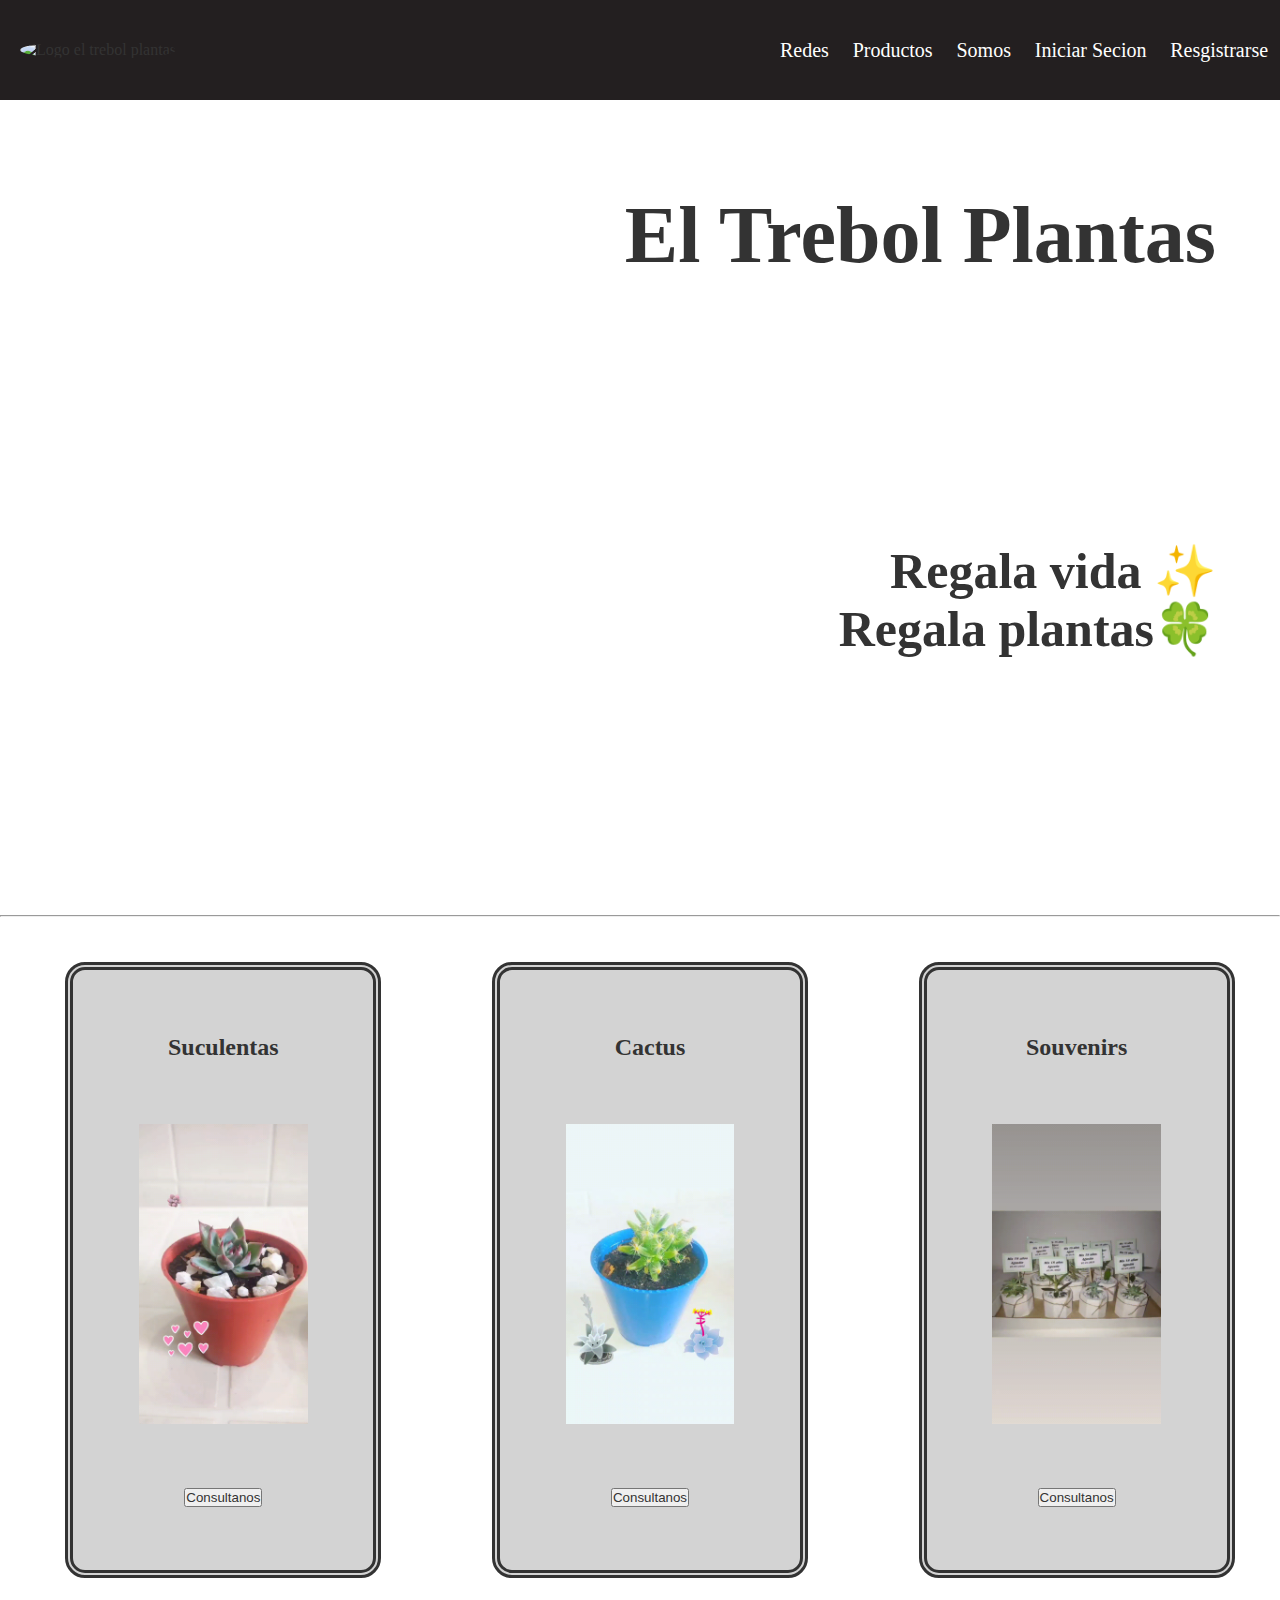
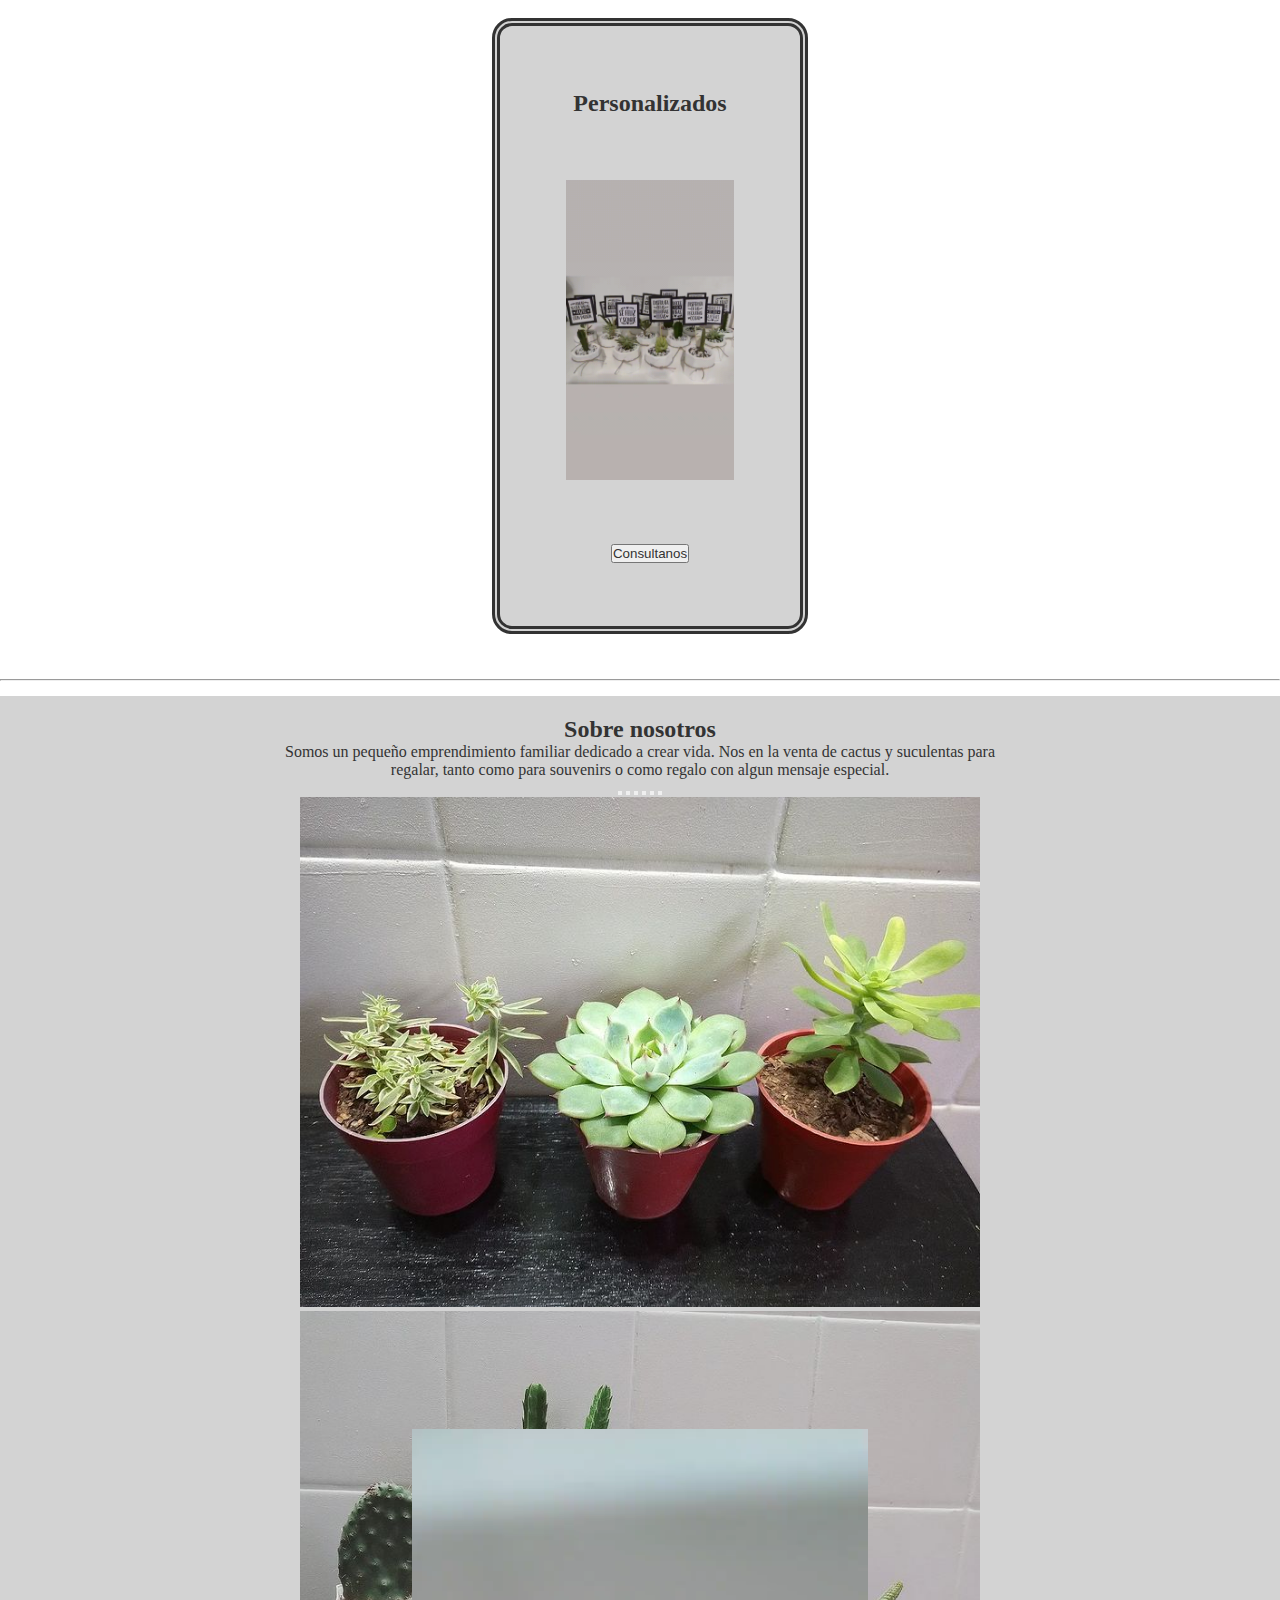
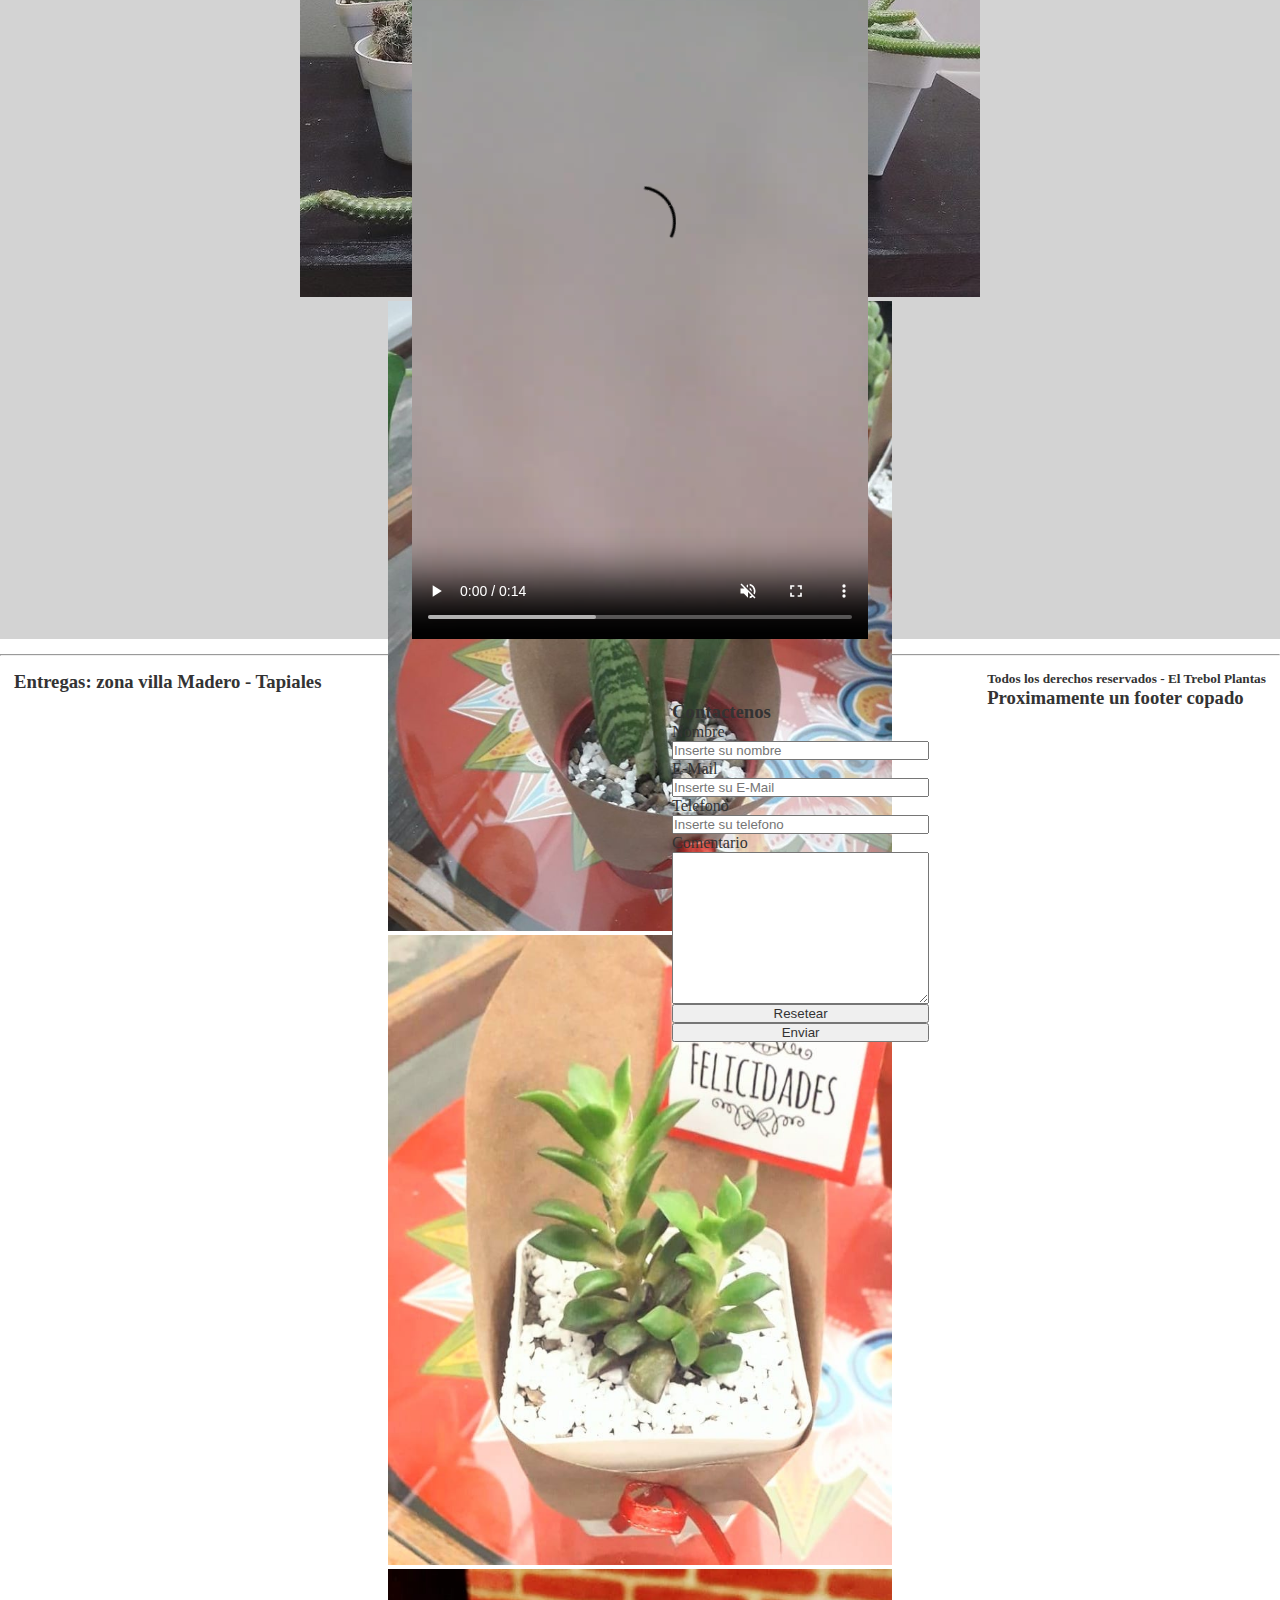
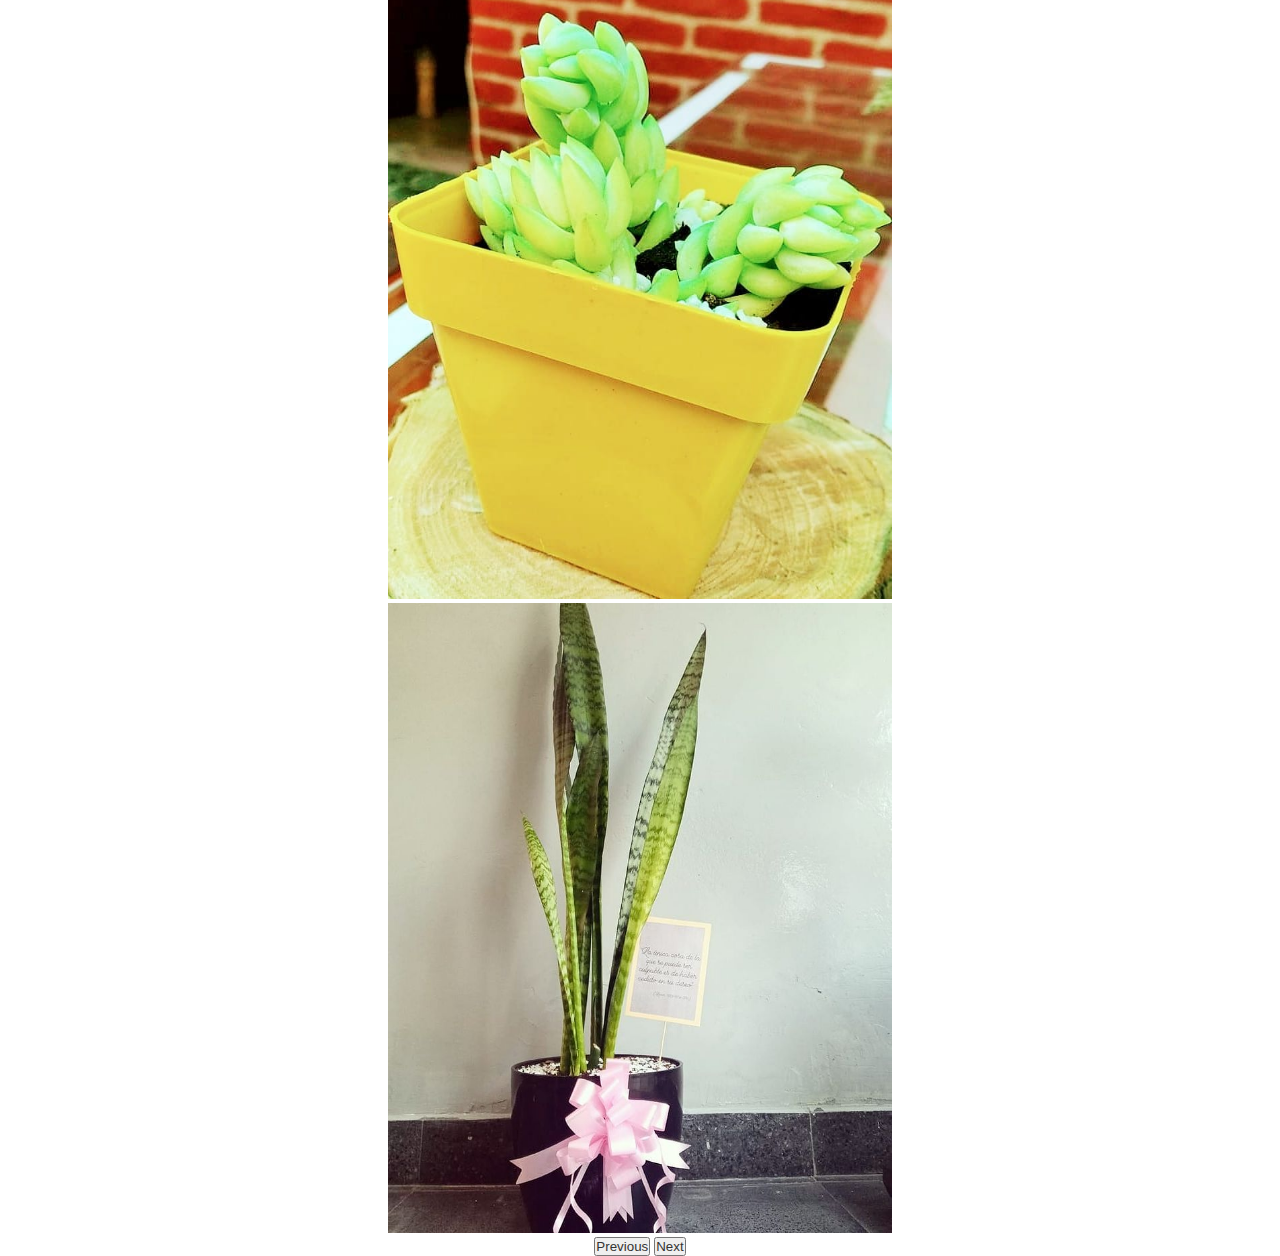
==== commit 8d0c0021: "version con bootstrap y formularios, falta footer" ====
--- a/index.html
+++ b/index.html
@@ -45,8 +45,10 @@
               </li>
             </ul>
           </li>
+          <li><a href="#productos">Productos</a></li>
           <li><a href="#somos">Somos</a></li>
-          <li><a href="./views/contacto.html">Contacto</a></li>
+          <li><a href="./views/iniciarSecion.html">Iniciar Secion</a></li>
+          <li><a href="./views/registrarse.html">Resgistrarse</a></li>
         </ul>
       </nav>
     </header>
@@ -60,7 +62,7 @@
         </h2>
       </section>
       <hr />
-      <section class="productos">
+      <section id="productos">
         <div class="caja">
           <h2>Suculentas</h2>
           <img src="./images/suculentas.gif" alt="Suculenta" />
@@ -247,7 +249,10 @@
           <button>Resetear</button><button>Enviar</button>
         </form>
       </div>
-      <h5>Todos los derechos reservados - El Trebol Plantas</h5>
+      <div>
+        <h5>Todos los derechos reservados - El Trebol Plantas</h5>
+        <h3>Proximamente un footer copado</h3>
+      </div>
     </footer>
     <!-- JavaScript Bundle with Popper -->
     <script
--- a/css/style.css
+++ b/css/style.css
@@ -38,7 +38,7 @@
 }
 
 header nav{
-    width: 30vw;
+    width: 40vw;
 }
 
 .navegacion {
@@ -95,9 +95,9 @@
     padding: 10vh 5vw 15vh 5vw;
 }
 
-.productos {
+#productos {
     width: 100%;
-    min-height: 600px;
+    min-height: 100vh;
     display: flex;
     justify-content: space-around;
     align-items: center;
@@ -107,7 +107,7 @@
 
 .caja {
     width: 300px;
-    height: 500px;
+    height: 600px;
     border: 2px ;
     border-style: double;
     border-width: 8px;
@@ -117,6 +117,7 @@
     flex-direction: column;
     align-items: center;
     justify-content: space-evenly;
+    background: lightgray;
 }
 
 .caja img {
@@ -143,6 +144,8 @@
     flex-direction: column;
     align-items: center;
     justify-content: space-evenly;
+    text-align: center;
+    padding: 20px;
 }
 
 .resumen-fotos img {
@@ -150,10 +153,6 @@
     max-height: 70vh;
     object-fit:scale-down;
 }
-
-/* .visually-hidden {
-    color: #333;
-} */
 
 #carouselExampleIndicators {
     width: 90%;
@@ -186,4 +185,8 @@
 form {
     display: flex;
     flex-direction: column;
+}
+
+.formulario {
+    padding: 30px;
 }